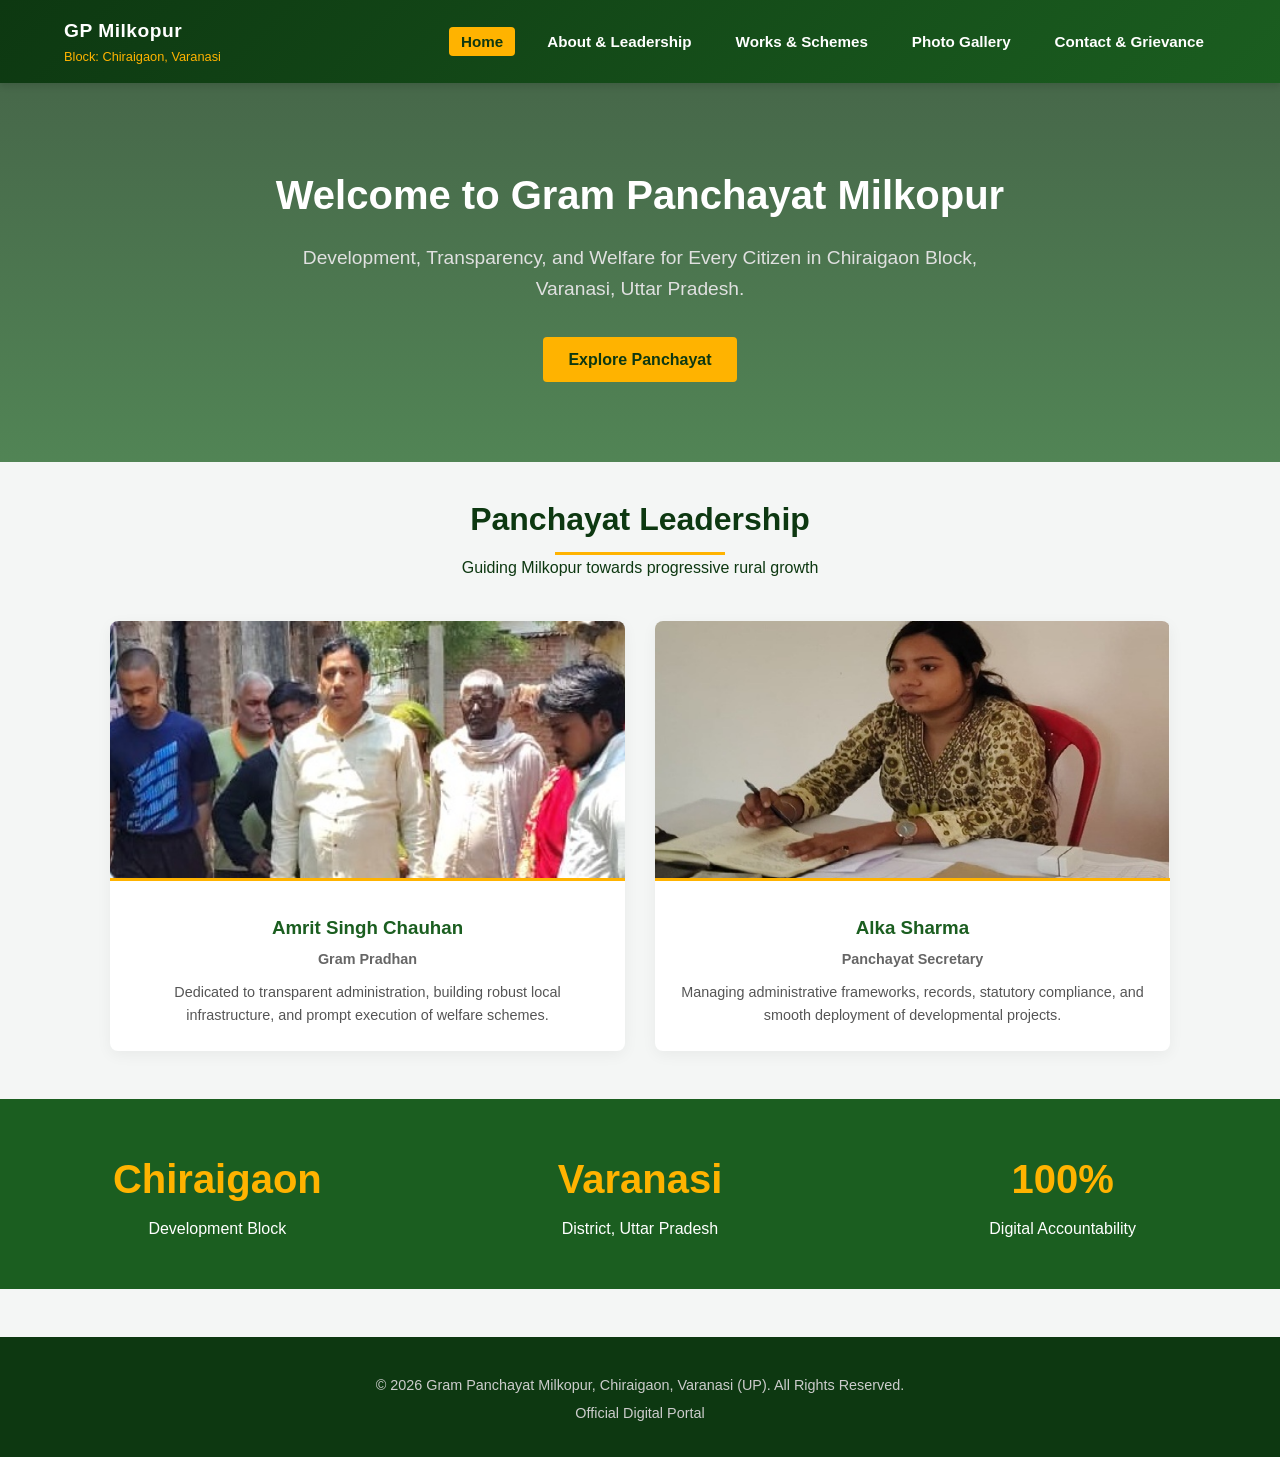
==== index.html @ 80e30052 "First Commit" ====
<!DOCTYPE html>
<html lang="en">
<head>
    <meta charset="UTF-8">
    <meta name="viewport" content="width=device-width, initial-scale=1.0">
    <title>Gram Panchayat Milkopur - Chiraigaon, Varanasi</title>
    <link rel="stylesheet" href="style.css">
</head>
<body>

    <!-- Header & Navbar -->
    <header>
        <div class="logo-area">
            <div class="logo-text">
                <h1>GP Milkopur</h1>
                <p>Block: Chiraigaon, Varanasi</p>
            </div>
        </div>
        <div class="menu-toggle" id="mobile-menu">&#9776;</div>
        <nav>
            <ul>
                <li><a href="index.html">Home</a></li>
                <li><a href="about.html">About & Leadership</a></li>
                <li><a href="services.html">Works & Schemes</a></li>
                <li><a href="gallery.html">Photo Gallery</a></li>
                <li><a href="contact.html">Contact & Grievance</a></li>
            </ul>
        </nav>
    </header>

    <!-- Hero Section -->
    <section class="hero">
        <h2>Welcome to Gram Panchayat Milkopur</h2>
        <p>Development, Transparency, and Welfare for Every Citizen in Chiraigaon Block, Varanasi, Uttar Pradesh.</p>
        <a href="about.html" class="btn">Explore Panchayat</a>
    </section>

    <!-- Leadership Section Preview -->
    <div class="container">
        <div class="section-title">
            <h2>Panchayat Leadership</h2>
            <p>Guiding Milkopur towards progressive rural growth</p>
        </div>

        <div class="leadership-grid">
            <div class="card">
                <img src="pankaj.jpeg" alt="Amrit Singh Chauhan">
                <div class="card-content">
                    <h3>Amrit Singh Chauhan</h3>
                    <div class="designation">Gram Pradhan</div>
                    <p>Dedicated to transparent administration, building robust local infrastructure, and prompt execution of welfare schemes.</p>
                </div>
            </div>

            <div class="card">
                <img src="alkamam.jpg" alt="Alka Sharma">
                <div class="card-content">
                    <h3>Alka Sharma</h3>
                    <div class="designation">Panchayat Secretary</div>
                    <p>Managing administrative frameworks, records, statutory compliance, and smooth deployment of developmental projects.</p>
                </div>
            </div>
        </div>
    </div>

    <!-- Quick Stats -->
    <div class="stats">
        <div class="stat-item">
            <h3>Chiraigaon</h3>
            <p>Development Block</p>
        </div>
        <div class="stat-item">
            <h3>Varanasi</h3>
            <p>District, Uttar Pradesh</p>
        </div>
        <div class="stat-item">
            <h3>100%</h3>
            <p>Digital Accountability</p>
        </div>
    </div>

    <!-- Footer -->
    <footer>
        <p>&copy; 2026 Gram Panchayat Milkopur, Chiraigaon, Varanasi (UP). All Rights Reserved.</p>
        <p>Official Digital Portal</p>
    </footer>

    <script src="script.js"></script>
</body>
</html>
---- style.css ----
:root {
    --primary: #1b5e20;
    --primary-dark: #0d3811;
    --accent: #ffb300;
    --text-dark: #333333;
    --bg-light: #f4f6f5;
    --white: #ffffff;
    --transition: all 0.3s ease;
}

* {
    margin: 0;
    padding: 0;
    box-sizing: border-box;
    font-family: 'Segoe UI', Tahoma, Geneva, Verdana, sans-serif;
}

body {
    background-color: var(--bg-light);
    color: var(--text-dark);
    line-height: 1.6;
}

/* Header & Navigation */
header {
    background: linear-gradient(135deg, var(--primary-dark), var(--primary));
    color: var(--white);
    padding: 1rem 5%;
    display: flex;
    justify-content: space-between;
    align-items: center;
    position: sticky;
    top: 0;
    z-index: 1000;
    box-shadow: 0 4px 6px rgba(0,0,0,0.1);
}

.logo-area {
    display: flex;
    align-items: center;
    gap: 15px;
}

.logo-area img {
    width: 55px;
    height: 55px;
    background: var(--white);
    border-radius: 50%;
    padding: 2px;
}

.logo-text h1 {
    font-size: 1.2rem;
    letter-spacing: 0.5px;
}

.logo-text p {
    font-size: 0.8rem;
    color: var(--accent);
}

nav ul {
    display: flex;
    list-style: none;
    gap: 20px;
}

nav a {
    color: var(--white);
    text-decoration: none;
    font-weight: 600;
    font-size: 0.95rem;
    padding: 6px 12px;
    border-radius: 4px;
    transition: var(--transition);
}

nav a:hover, nav a.active {
    background-color: var(--accent);
    color: var(--primary-dark);
}

.menu-toggle {
    display: none;
    cursor: pointer;
    font-size: 1.5rem;
}

/* Hero Section */
.hero {
    background: linear-gradient(rgba(13, 56, 17, 0.75), rgba(27, 94, 32, 0.75)), url('https://images.unsplash.com/photo-1500382017468-9049fed747ef?auto=format&fit=crop&w=1200&q=80') center/cover no-repeat;
    color: var(--white);
    text-align: center;
    padding: 5rem 1rem;
}

.hero h2 {
    font-size: 2.5rem;
    margin-bottom: 1rem;
}

.hero p {
    font-size: 1.2rem;
    max-width: 700px;
    margin: 0 auto 2rem auto;
    color: #e0e0e0;
}

.btn {
    display: inline-block;
    background-color: var(--accent);
    color: var(--primary-dark);
    padding: 10px 25px;
    font-weight: bold;
    border-radius: 4px;
    text-decoration: none;
    transition: var(--transition);
}

.btn:hover {
    background-color: #ffa000;
    transform: translateY(-2px);
}

/* Common Container & Sections */
.container {
    max-width: 1100px;
    margin: 2rem auto;
    padding: 0 20px;
}

.section-title {
    text-align: center;
    margin-bottom: 2.5rem;
    color: var(--primary-dark);
}

.section-title h2 {
    font-size: 2rem;
    position: relative;
    display: inline-block;
    padding-bottom: 10px;
}

.section-title h2::after {
    content: '';
    position: absolute;
    width: 50%;
    height: 3px;
    background-color: var(--accent);
    bottom: 0;
    left: 25%;
}

/* Leadership Cards */
.leadership-grid {
    display: grid;
    grid-template-columns: repeat(auto-fit, minmax(280px, 1fr));
    gap: 30px;
    margin-bottom: 3rem;
}

.card {
    background: var(--white);
    border-radius: 8px;
    overflow: hidden;
    box-shadow: 0 4px 15px rgba(0,0,0,0.05);
    text-align: center;
    transition: var(--transition);
}

.card:hover {
    transform: translateY(-5px);
    box-shadow: 0 8px 25px rgba(0,0,0,0.1);
}

.card img {
    width: 100%;
    height: 260px;
    object-fit: cover;
    border-bottom: 3px solid var(--accent);
}

.card-content {
    padding: 1.5rem;
}

.card-content h3 {
    color: var(--primary);
    margin-bottom: 5px;
}

.card-content .designation {
    font-weight: bold;
    color: #666;
    font-size: 0.9rem;
    margin-bottom: 10px;
}

.card-content p {
    font-size: 0.9rem;
    color: #555;
}

/* Stats Section */
.stats {
    background-color: var(--primary);
    color: var(--white);
    padding: 3rem 1rem;
    display: grid;
    grid-template-columns: repeat(auto-fit, minmax(200px, 1fr));
    text-align: center;
    gap: 20px;
    margin: 3rem 0;
}

.stat-item h3 {
    font-size: 2.5rem;
    color: var(--accent);
    margin-bottom: 5px;
}

/* Grid Layouts for Pages */
.grid-2 {
    display: grid;
    grid-template-columns: 1fr 1fr;
    gap: 30px;
    align-items: center;
}

.info-box {
    background: var(--white);
    padding: 2rem;
    border-radius: 8px;
    box-shadow: 0 4px 10px rgba(0,0,0,0.05);
}

.info-box h3 {
    color: var(--primary);
    margin-bottom: 15px;
}

.info-box ul {
    list-style-type: square;
    padding-left: 20px;
}

.info-box li {
    margin-bottom: 10px;
}

/* Forms */
form {
    background: var(--white);
    padding: 2rem;
    border-radius: 8px;
    box-shadow: 0 4px 15px rgba(0,0,0,0.05);
    max-width: 700px;
    margin: 0 auto;
}

.form-group {
    margin-bottom: 1.2rem;
}

.form-group label {
    display: block;
    margin-bottom: 5px;
    font-weight: 600;
}

.form-group input, .form-group textarea, .form-group select {
    width: 100%;
    padding: 10px;
    border: 1px solid #ccc;
    border-radius: 4px;
    font-size: 1rem;
}

.form-group textarea {
    resize: vertical;
    height: 120px;
}

/* Footer */
footer {
    background-color: var(--primary-dark);
    color: var(--white);
    text-align: center;
    padding: 2rem 1rem;
    margin-top: 3rem;
}

footer p {
    font-size: 0.9rem;
    color: #ccc;
    margin-top: 5px;
}

/* Responsive Design */
@media(max-width: 768px) {
    nav ul {
        display: none;
        flex-direction: column;
        position: absolute;
        top: 100%;
        left: 0;
        width: 100%;
        background-color: var(--primary-dark);
        padding: 1rem 0;
        text-align: center;
    }
    nav ul.show {
        display: flex;
    }
    .menu-toggle {
        display: block;
    }
    .grid-2 {
        grid-template-columns: 1fr;
    }
}
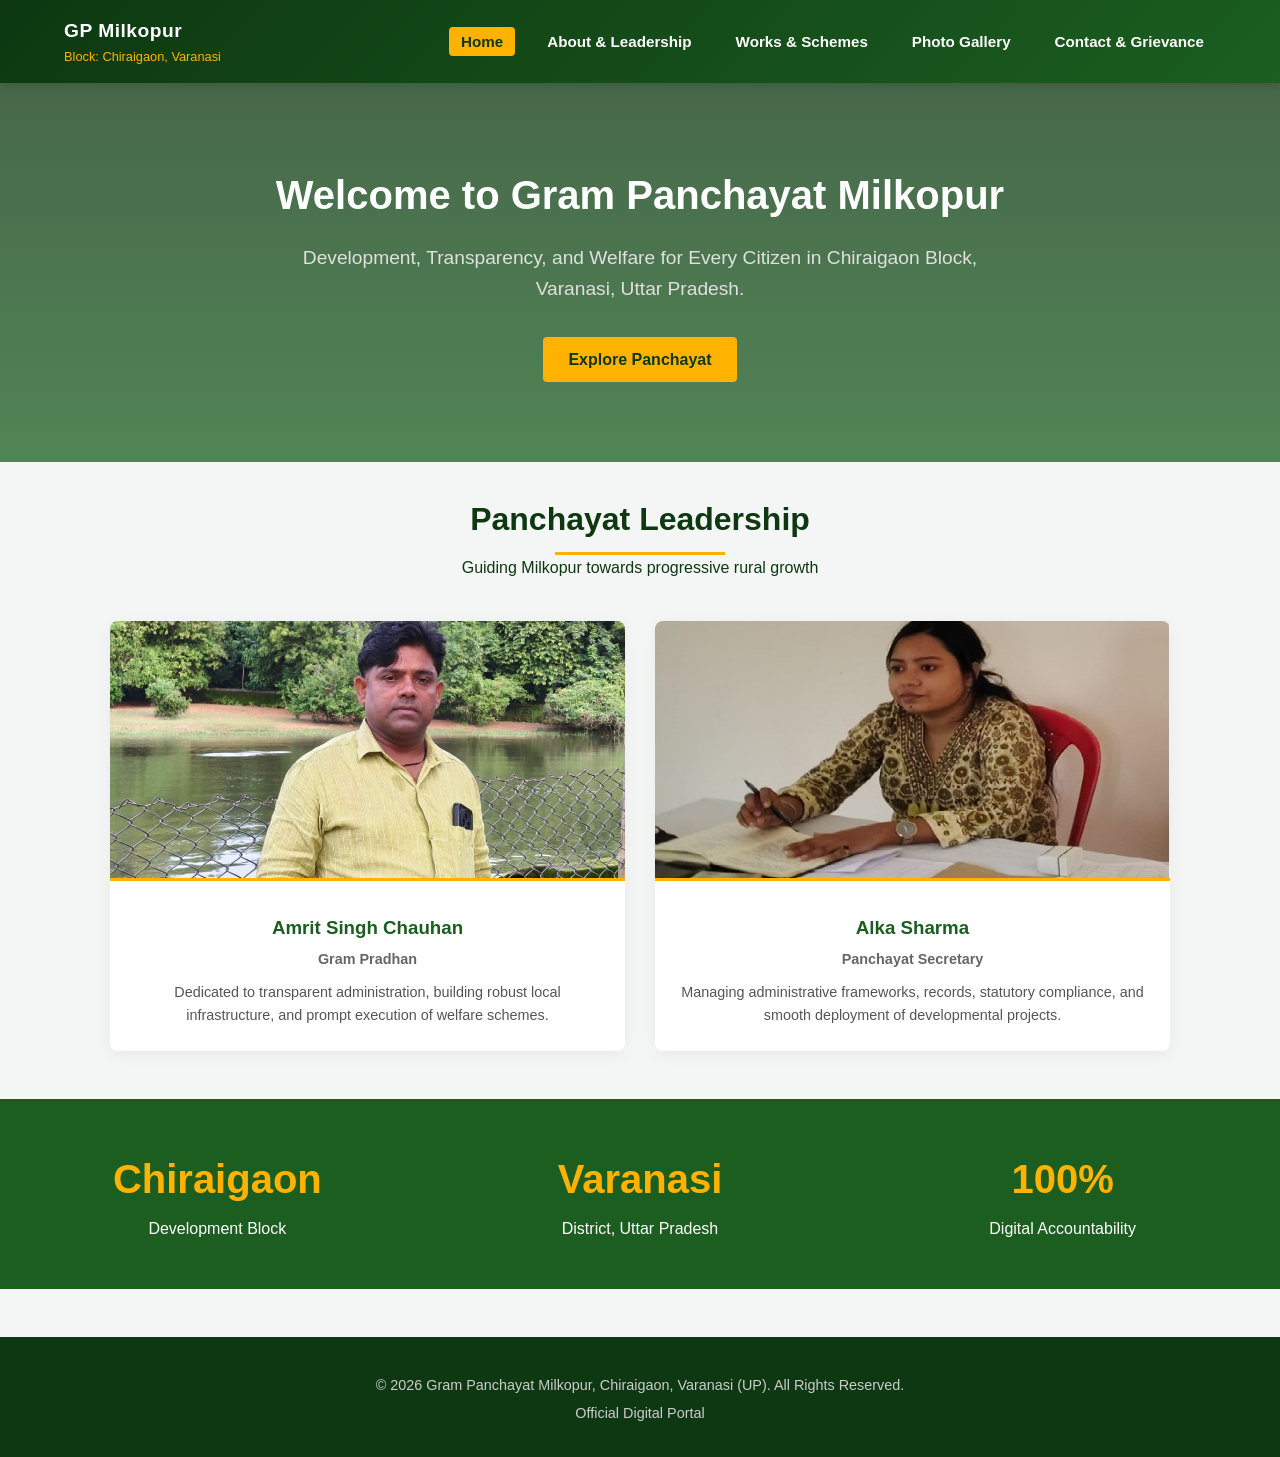
==== commit 854b17e5: "Update image source for Amrit Singh Chauhan" ====
--- a/index.html
+++ b/index.html
@@ -44,7 +44,7 @@
 
         <div class="leadership-grid">
             <div class="card">
-                <img src="pankaj.jpeg" alt="Amrit Singh Chauhan">
+                <img src="amrit.jpg" alt="Amrit Singh Chauhan">
                 <div class="card-content">
                     <h3>Amrit Singh Chauhan</h3>
                     <div class="designation">Gram Pradhan</div>
